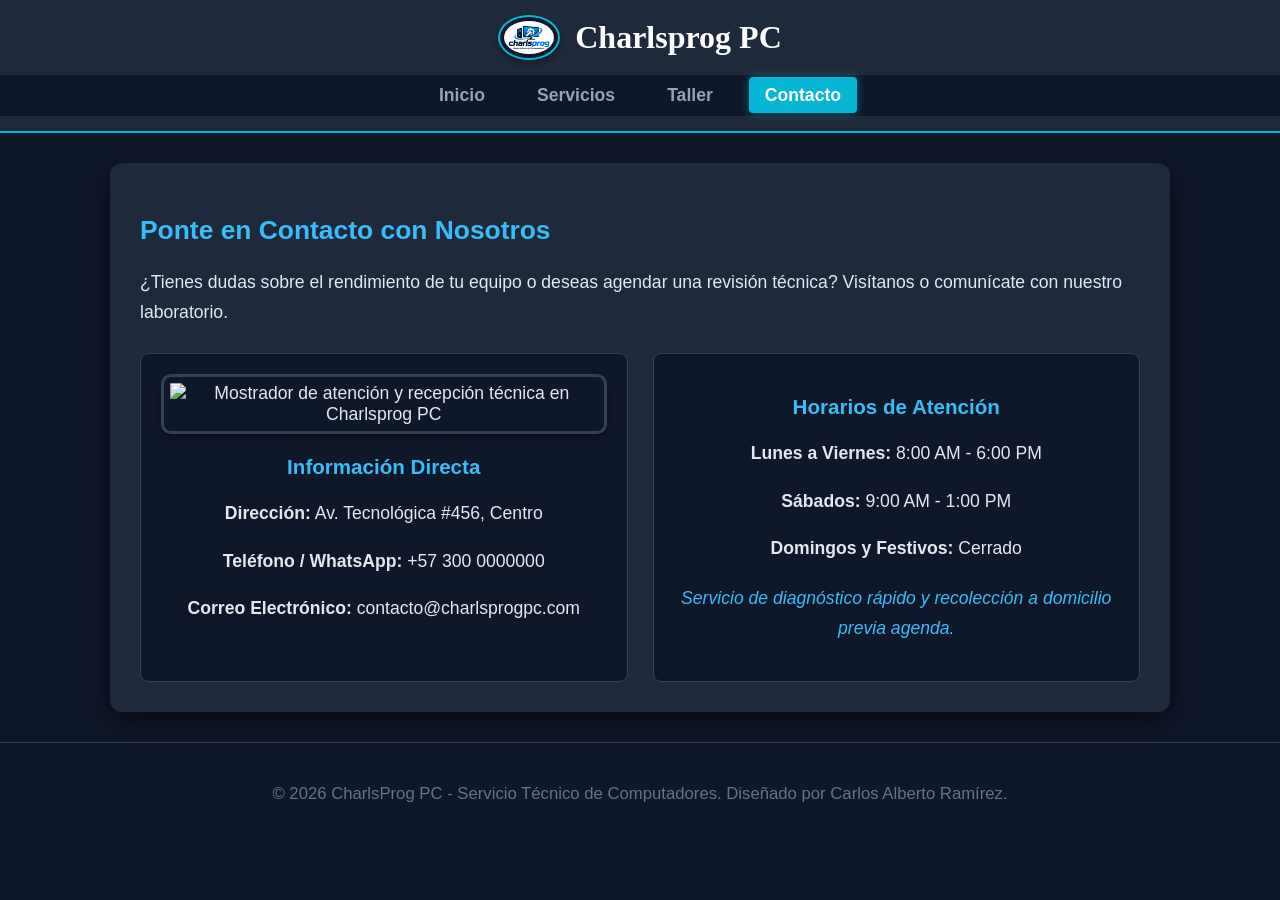
==== contacto.html @ a33827e1 "Add files via upload" ====
<!DOCTYPE html>
<html lang="es">
<head>
  <meta charset="utf-8">
  <meta name="viewport" content="width=device-width, initial-scale=1.0">
  <title>Contacto - Charlsprog PC</title>
  <link rel="stylesheet" href="css/style.css">
</head>
<body>

  <a href="#main" class="skip-link">Saltar al contenido principal</a>

  <header>
    <div class="header-container">
      <img src="images/logo.png" alt="Logo de Charlsprog PC" class="logo">
      <h1>Charlsprog PC</h1>
    </div>
    <nav>
      <ul>
        <li><a href="index.html">Inicio</a></li>
        <li><a href="servicios.html">Servicios</a></li>
        <li><a href="galeria.html">Taller</a></li>
        <li><a href="contacto.html" class="active">Contacto</a></li>
      </ul>
    </nav>
  </header>

  <main id="main">
    <h2>Ponte en Contacto con Nosotros</h2>
    <p>¿Tienes dudas sobre el rendimiento de tu equipo o deseas agendar una revisión técnica? Visítanos o comunícate con nuestro laboratorio.</p>

    <div class="grid">
      <div class="card">
        <img src="images/contacto.jpg" alt="Mostrador de atención y recepción técnica en Charlsprog PC">
        <h3>Información Directa</h3>
        <p><strong>Dirección:</strong> Av. Tecnológica #456, Centro</p>
        <p><strong>Teléfono / WhatsApp:</strong> +57 300 0000000</p>
        <p><strong>Correo Electrónico:</strong> contacto@charlsprogpc.com</p>
      </div>

      <div class="card">
        <h3>Horarios de Atención</h3>
        <p><strong>Lunes a Viernes:</strong> 8:00 AM - 6:00 PM</p>
        <p><strong>Sábados:</strong> 9:00 AM - 1:00 PM</p>
        <p><strong>Domingos y Festivos:</strong> Cerrado</p>
        <p style="margin-top: 20px; color: #38bdf8;"><em>Servicio de diagnóstico rápido y recolección a domicilio previa agenda.</em></p>
      </div>
    </div>
  </main>

  <footer>
    <p>&copy; 2026 CharlsProg PC - Servicio Técnico de Computadores. Diseñado por Carlos Alberto Ramírez.</p>
  </footer>

</body>
</html>
---- css/style.css ----
body {
  font-family: 'Segoe UI', Roboto, Helvetica, Arial, sans-serif;
  font-size: 110%;
  color: #e2e8f0;
  background-color: #0f172a;
  margin: 0;
  padding: 0;
}


.skip-link {
  position: absolute;
  top: -100px;
  left: 20px;
  background-color: #06b6d4; /* Cyan neón */
  color: #0f172a;
  padding: 12px 20px;
  font-weight: bold;
  border-radius: 6px;
  text-decoration: none;
  z-index: 1000;
  transition: top 0.3s ease;
}

.skip-link:focus {
  top: 15px; 
  outline: 3px solid #ffffff;
}


header {
  background-color: #1e293b;
  border-bottom: 2px solid #06b6d4;
  padding: 15px 0;
  text-align: center;
}

.header-container {
  display: flex;
  align-items: center;
  justify-content: center;
  gap: 15px;
}

h1 {
  font-family: 'Georgia', serif;
  color: #ffffff;
  margin: 0;
  font-size: 2rem;
}

.logo {
  width: 50px;
  height: auto;
  border: 2px solid #06b6d4;
  padding: 4px;
  border-radius: 50%;
  background-color: #0f172a;
}

nav {
  display: flex;
  justify-content: center;
  margin-top: 15px;
  background-color: #0f172a;
  padding: 10px 0;
}

ul {
  list-style-type: none;
  padding: 0;
  margin: 0;
  display: flex;
  gap: 20px;
}

nav a {
  color: #94a3b8;
  text-decoration: none;
  font-weight: bold;
  padding: 8px 16px;
  border-radius: 4px;
  transition: all 0.3s ease;
}

nav a:hover,
nav a.active {
  color: #ffffff;
  background-color: #06b6d4;
  box-shadow: 0 0 10px rgba(6, 182, 212, 0.5);
}

main {
  background-color: #1e293b;
  max-width: 1000px;
  margin: 30px auto;
  padding: 30px;
  border-radius: 12px;
  box-shadow: 0 10px 25px rgba(0, 0, 0, 0.5);
}

h2, h3 {
  color: #38bdf8;
}

p {
  line-height: 1.7;
}

.hero-img {
  width: 100%;
  max-width: 800px;
  height: auto;
  display: block;
  margin: 20px auto;
}


img {
  border: 3px solid #334155;
  padding: 6px;
  border-radius: 10px;
  background-color: #0f172a;
  box-shadow: 0 4px 6px rgba(0, 0, 0, 0.3);
}

img:hover {
  border-color: #06b6d4;
  transform: translateY(-5px) scale(1.02);
  transition: all 0.3s ease;
  box-shadow: 0 8px 15px rgba(6, 182, 212, 0.4);
}

.grid {
  display: grid;
  grid-template-columns: repeat(2, 1fr);
  gap: 25px;
  margin-top: 25px;
}

.card {
  background-color: #0f172a;
  padding: 20px;
  border-radius: 8px;
  border: 1px solid #334155;
  text-align: center;
}

.card img {
  width: 90%;
  height: 550px;
  object-fit: cover;
}

.flex {
  display: flex;
  flex-wrap: wrap;
  justify-content: space-around;
  align-items: center;
  gap: 20px;
  margin-top: 25px;
}

.flex img {
  width: 45%;
  height: 200px;
  object-fit: cover;
}


.flex img:nth-child(odd) {
  border-radius: 30px 0px 30px 0px; 
}

.flex img:nth-child(even) {
  border-radius: 0px 30px 0px 30px; 
}

.flex img:nth-child(3n) {
  border-color: #3b82f6; 
}

footer {
  background-color: #0f172a;
  border-top: 1px solid #334155;
  padding: 20px;
  text-align: center;
  color: #64748b;
  font-size: 95%;
}

/* alineacion de texto */
.tarjeta {
  text-align: justify;
}
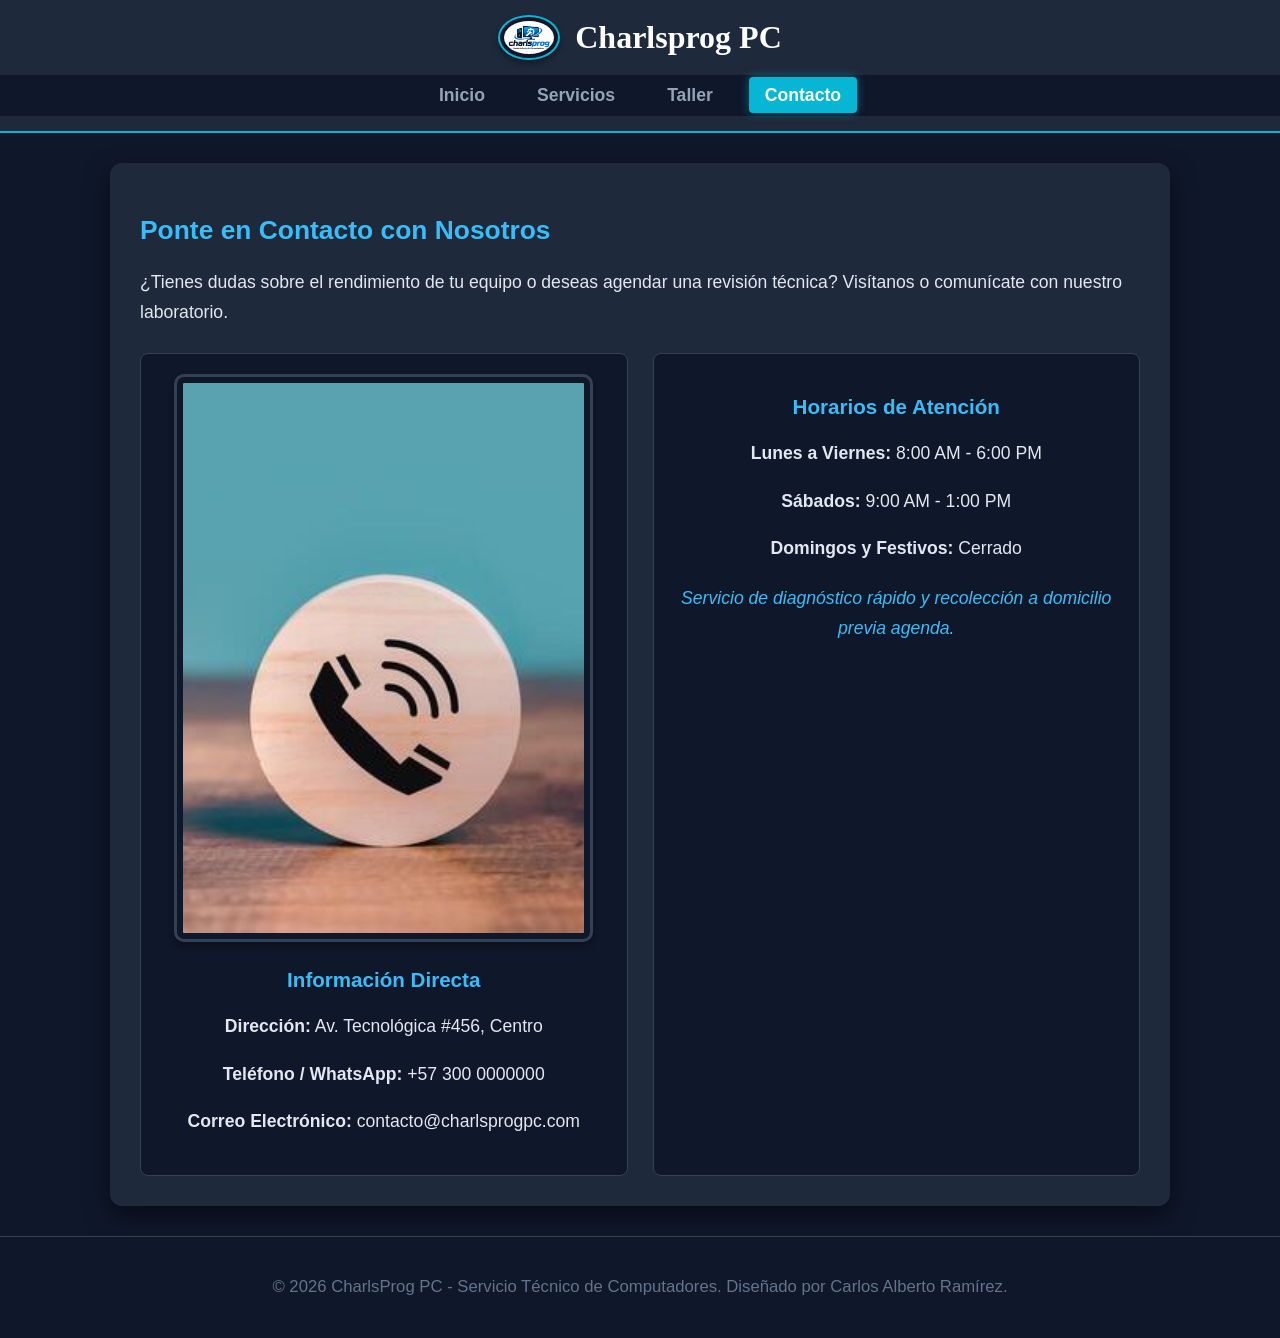
==== commit e01f5d81: "Fix image class in contacto.html Updated the contact page with new image class for better styling." ====
--- a/contacto.html
+++ b/contacto.html
@@ -31,7 +31,7 @@
 
     <div class="grid">
       <div class="card">
-        <img src="images/contacto.jpg" alt="Mostrador de atención y recepción técnica en Charlsprog PC">
+        <img src="images/contacto.jpg" alt="Mostrador de atención y recepción técnica en Charlsprog PC" class="img-contacto">
         <h3>Información Directa</h3>
         <p><strong>Dirección:</strong> Av. Tecnológica #456, Centro</p>
         <p><strong>Teléfono / WhatsApp:</strong> +57 300 0000000</p>
@@ -53,4 +53,4 @@
   </footer>
 
 </body>
-</html>+</html>
--- a/css/style.css
+++ b/css/style.css
@@ -34,6 +34,11 @@
   border-bottom: 2px solid #06b6d4;
   padding: 15px 0;
   text-align: center;
+
+  /* Propiedades para anclar la cabecera al hacer scroll */
+  position: sticky;
+  top: 0;
+  z-index: 100;
 }
 
 .header-container {
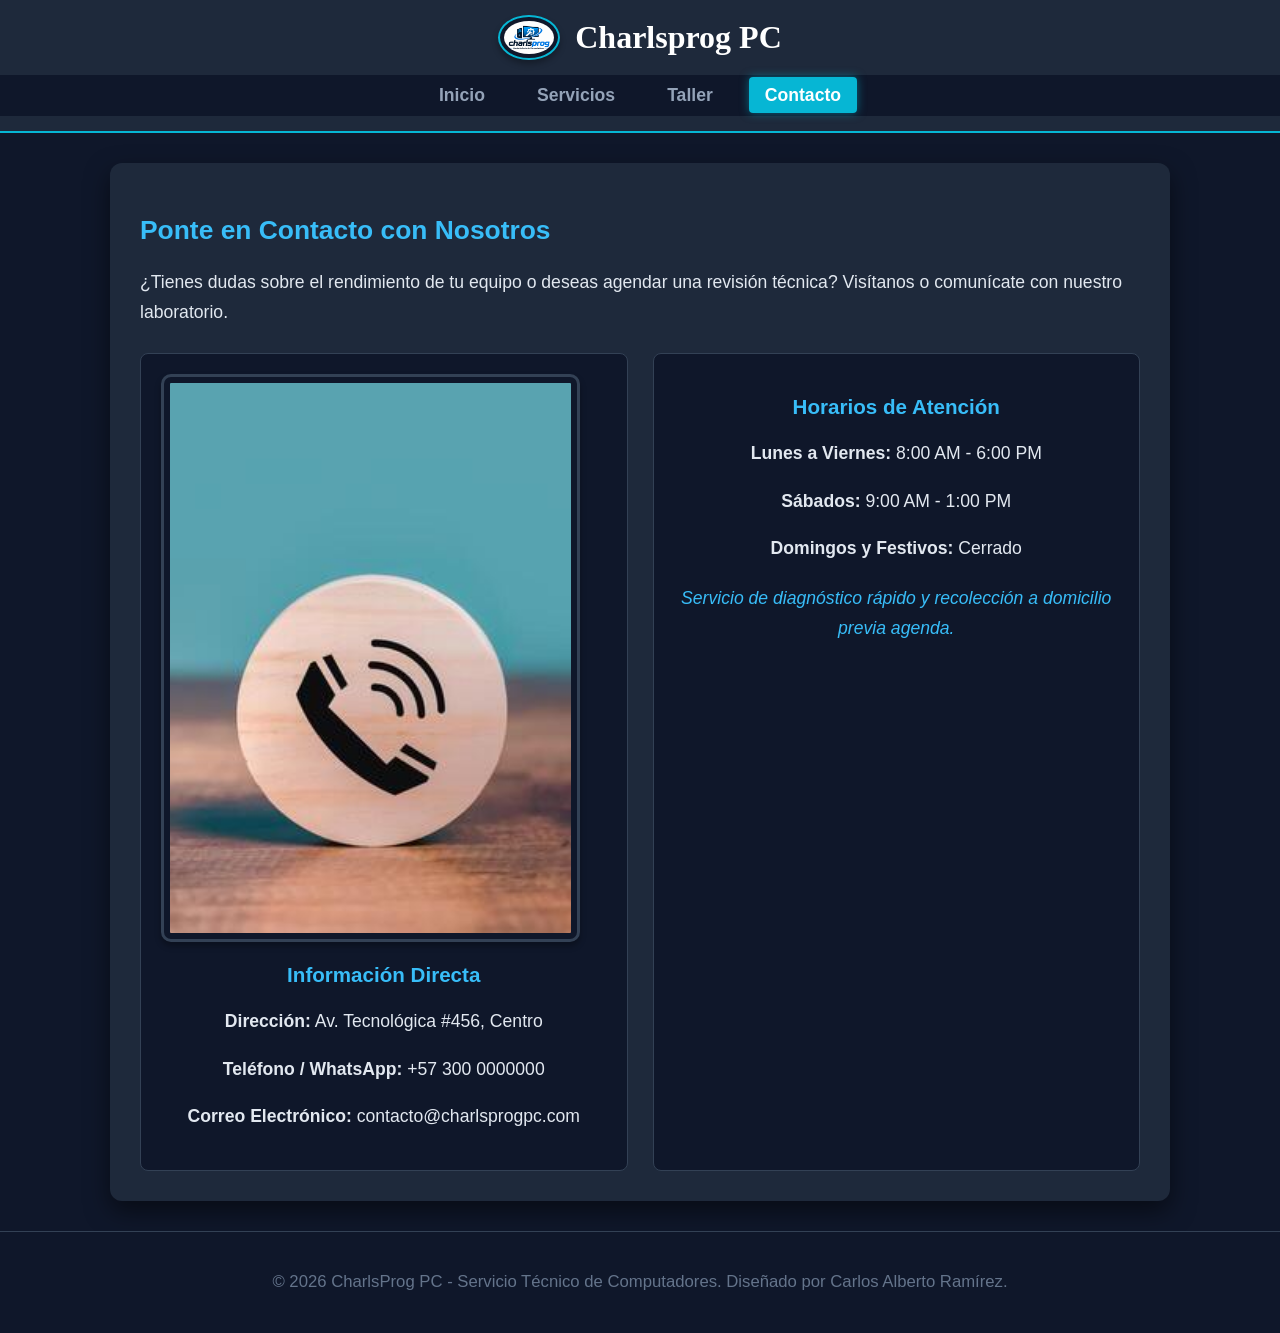
==== commit 422f57b8: "Fix HTML formatting in contacto.html" ====
--- a/contacto.html
+++ b/contacto.html
@@ -31,7 +31,7 @@
 
     <div class="grid">
       <div class="card">
-        <img src="images/contacto.jpg" alt="Mostrador de atención y recepción técnica en Charlsprog PC" class="img-contacto">
+        <img src="images/contacto.jpg" alt="Mostrador de atención" class="img-contacto">
         <h3>Información Directa</h3>
         <p><strong>Dirección:</strong> Av. Tecnológica #456, Centro</p>
         <p><strong>Teléfono / WhatsApp:</strong> +57 300 0000000</p>
--- a/css/style.css
+++ b/css/style.css
@@ -199,3 +199,11 @@
 .tarjeta {
   text-align: justify;
 }
+
+/* Ajuste específico para la imagen de contacto */
+.img-contacto {
+  width: 130%;         /* Reduce el ancho (estaba en 90%) */
+  height: 70px;      /* Reduce la altura (estaba en 180px) */
+  object-fit: cover;  
+  display: block;
+}
